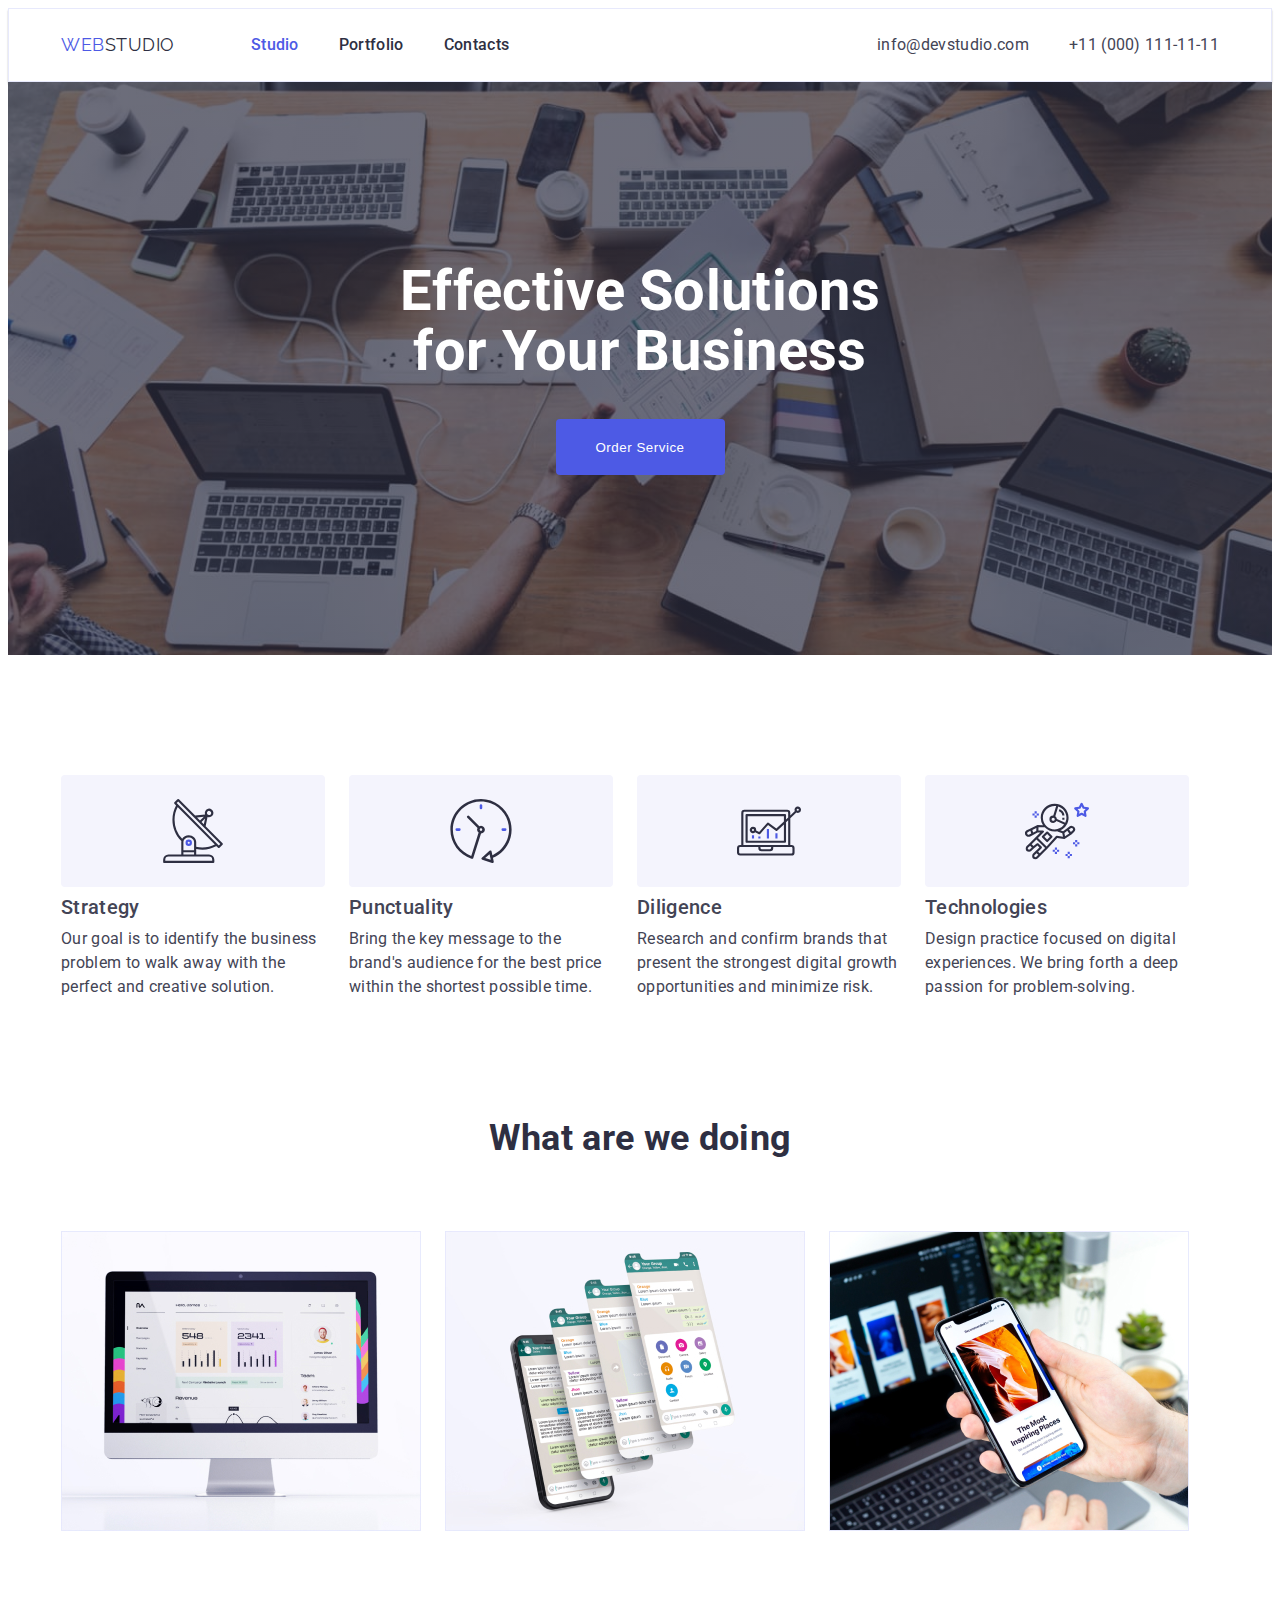
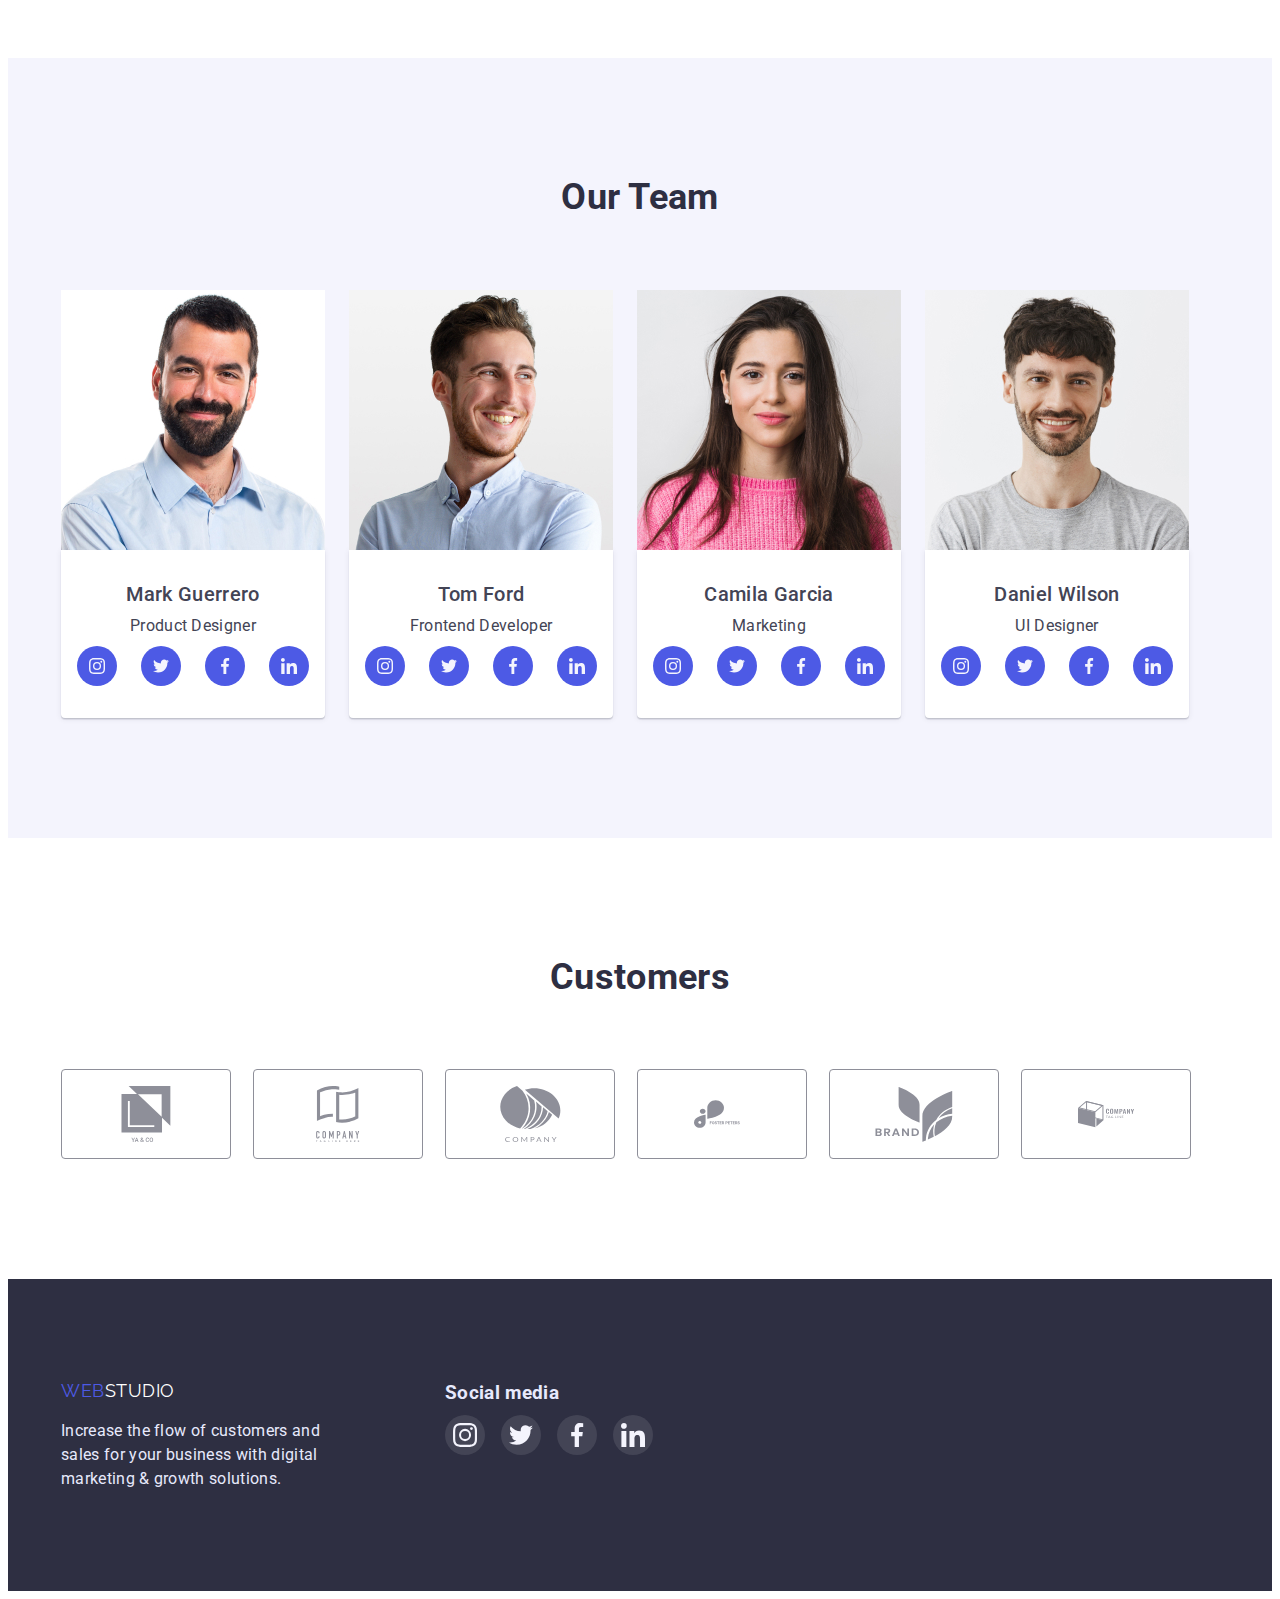
==== index.html @ 61ae816f "Initial commit" ====
<!DOCTYPE html>
<html lang="en">
  <head>
    <meta charset="UTF-8" />
    <meta http-equiv="X-UA-Compatible" content="IE=edge" />
    <meta name="viewport" content="width=device-width, initial-scale=1.0" />
    <title>Studio</title>
    <link
      href="https://fonts.googleapis.com/css2?family=Raleway:wght@800&family=Roboto:wght@400;500;700;900&display=swap"
      rel="stylesheet"
    />
    <link
      rel="stylesheet"
      href="https://cdnjs.cloudflare.com/ajax/libs/modern-normalize/1.1.0/modern-normalize.min.css"
      integrity="sha512-wpPYUAdjBVSE4KJnH1VR1HeZfpl1ub8YT/NKx4PuQ5NmX2tKuGu6U/JRp5y+Y8XG2tV+wKQpNHVUX03MfMFn9Q=="
      crossorigin="anonymous"
      referrerpolicy="no-referrer"
    />
    <link rel="stylesheet" href="./css/styles.css" />
  </head>
  <body class="body">
    <header class="header">
      <div class="conteiner main-nav">
        <nav class="nav">
          <a class="logo" href="./index.html"
            ><span class="accent">Web</span>Studio</a
          >
          <ul class="nav-link list">
            <li><a href="" class="link current">Studio</a></li>
            <li><a href="./portfolio.html" class="link">Portfolio</a></li>
            <li><a href="" class="link">Contacts</a></li>
          </ul>
        </nav>
        <address class="address">
          <ul class="address-list list">
            <li>
              <a class="link" href="mailto:info@devstudio.com"
                >info@devstudio.com</a
              >
            </li>
            <li>
              <a class="link" href="tel:+110001111111">+11 (000) 111-11-11</a>
            </li>
          </ul>
        </address>
      </div>
    </header>

    <main>
      <!--hero-->
      <section class="hero">
        <div class="conteiner">
          <h1 class="hero-title">Effective Solutions for Your Business</h1>
          <button class="button" type="button">Order Service</button>
        </div>
      </section>
      <!--about-->
      <section class="section about">
        <div class="conteiner">
          <!--<ul class="about-list list">
            <li class="about-element">
              <div class="thumb">
                <svg class="about-icon">
                  <use href="./images/symbol-defs.svg#icon-antenna"></use>
                </svg>
              </div>
            </li>
            <li class="about-list list">
              <div class="thumb">
                <svg class="about-icon">
                  <use href="./images/symbol-defs.svg#icon-antenna"></use>
                </svg>
              </div>
            </li>
            <li class="about-list list">
              <div class="thumb">
                <svg class="about-icon">
                  <use href="./images/symbol-defs.svg#icon-antenna"></use>
                </svg>
              </div>
            </li>
            <li class="about-list list">
              <div class="thumb">
                <svg class="about-icon">
                  <use href="./images/symbol-defs.svg#icon-antenna"></use>
                </svg>
              </div>
            </li>
          </ul>-->
          <h2 class="section-title about-title">about</h2>
          <ul class="about-list list">
            <li class="about-element">
              <div class="thumb">
                <svg class="about-icon">
                  <use href="./images/symbol-defs.svg#icon-antenna"></use>
                </svg>
              </div>
              <h3 class="title">Strategy</h3>
              <p>
                Our goal is to identify the business problem to walk away with
                the perfect and creative solution.
              </p>
            </li>
            <li class="about-element">
              <div class="thumb">
                <svg class="about-icon">
                  <use href="./images/symbol-defs.svg#icon-clock"></use>
                </svg>
              </div>
              <h3 class="title">Punctuality</h3>
              <p>
                Bring the key message to the brand's audience for the best price
                within the shortest possible time.
              </p>
            </li>
            <li class="about-element">
              <div class="thumb">
                <svg class="about-icon">
                  <use href="./images/symbol-defs.svg#icon-diagram"></use>
                </svg>
              </div>
              <h3 class="title">Diligence</h3>
              <p>
                Research and confirm brands that present the strongest digital
                growth opportunities and minimize risk.
              </p>
            </li>
            <li class="about-element">
              <div class="thumb">
                <svg class="about-icon">
                  <use href="./images/symbol-defs.svg#icon-astronaut"></use>
                </svg>
              </div>
              <h3 class="title">Technologies</h3>
              <p>
                Design practice focused on digital experiences. We bring forth a
                deep passion for problem-solving.
              </p>
            </li>
          </ul>
        </div>
      </section>
      <!--What are we doing-->
      <section class="section">
        <div class="conteiner">
          <h2 class="section-title">What are we doing</h2>
          <ul class="doing-list list">
            <li>
              <img
                src="./images/photo1.jpg"
                alt="computer"
                width="360"
                height="300"
              />
            </li>
            <li>
              <img
                src="./images/photo2.jpg"
                alt="smartphone"
                width="360"
                height="300"
              />
            </li>
            <li>
              <img
                src="./images/photo3.jpg"
                alt="laptop"
                width="360"
                height="300"
              />
            </li>
          </ul>
        </div>
      </section>
      <!--team-->
      <section class="team-section section">
        <div class="conteiner">
          <h2 class="section-title team-title">Our Team</h2>
          <ul class="team-list list">
            <li>
              <img
                class="image"
                src="./images/photo4.jpg"
                alt="Product Designer's photo"
                width="264"
                height="260"
              />
              <div class="list-element">
                <h3 class="title">Mark Guerrero</h3>
                <p>Product Designer</p>
                <ul class="icon-list list">
                  <li class="team-item">
                    <a class="team-link" href="#">
                      <svg class="team-icon">
                        <use
                          href="./images/symbol-defs.svg#icon-instagram"
                        ></use>
                      </svg>
                    </a>
                  </li>
                  <li class="team-item">
                    <a class="team-link" href="#">
                      <svg class="team-icon">
                        <use href="./images/symbol-defs.svg#icon-twitter"></use>
                      </svg>
                    </a>
                  </li>
                  <li class="team-item">
                    <a class="team-link" href="#">
                      <svg class="team-icon">
                        <use
                          href="./images/symbol-defs.svg#icon-facebook"
                        ></use>
                      </svg>
                    </a>
                  </li>
                  <li class="team-item">
                    <a class="team-link" href="#">
                      <svg class="team-icon">
                        <use
                          href="./images/symbol-defs.svg#icon-linkedin"
                        ></use>
                      </svg>
                    </a>
                  </li>
                </ul>
              </div>
            </li>
            <li>
              <img
                class="image"
                src="./images/photo5.jpg"
                alt="Frontend Developer's photo"
                width="264"
                height="260"
              />
              <div class="list-element">
                <h3 class="title">Tom Ford</h3>
                <p>Frontend Developer</p>
                <ul class="icon-list list">
                  <li class="team-item">
                    <a class="team-link" href="#">
                      <svg class="team-icon">
                        <use
                          href="./images/symbol-defs.svg#icon-instagram"
                        ></use>
                      </svg>
                    </a>
                  </li>
                  <li class="team-item">
                    <a class="team-link" href="#">
                      <svg class="team-icon">
                        <use href="./images/symbol-defs.svg#icon-twitter"></use>
                      </svg>
                    </a>
                  </li>
                  <li class="team-item">
                    <a class="team-link" href="#">
                      <svg class="team-icon">
                        <use
                          href="./images/symbol-defs.svg#icon-facebook"
                        ></use>
                      </svg>
                    </a>
                  </li>
                  <li class="team-item">
                    <a class="team-link" href="#">
                      <svg class="team-icon">
                        <use
                          href="./images/symbol-defs.svg#icon-linkedin"
                        ></use>
                      </svg>
                    </a>
                  </li>
                </ul>
              </div>
            </li>
            <li>
              <img
                class="image"
                src="./images/photo6.jpg"
                alt="photo of a marceter"
                width="264"
                height="260"
              />
              <div class="list-element">
                <h3 class="title">Camila Garcia</h3>
                <p>Marketing</p>
                <ul class="icon-list list">
                  <li class="team-item">
                    <a class="team-link" href="#">
                      <svg class="team-icon">
                        <use
                          href="./images/symbol-defs.svg#icon-instagram"
                        ></use>
                      </svg>
                    </a>
                  </li>
                  <li class="team-item">
                    <a class="team-link" href="#">
                      <svg class="team-icon">
                        <use href="./images/symbol-defs.svg#icon-twitter"></use>
                      </svg>
                    </a>
                  </li>
                  <li class="team-item">
                    <a class="team-link" href="#">
                      <svg class="team-icon">
                        <use
                          href="./images/symbol-defs.svg#icon-facebook"
                        ></use>
                      </svg>
                    </a>
                  </li>
                  <li class="team-item">
                    <a class="team-link" href="#">
                      <svg class="team-icon">
                        <use
                          href="./images/symbol-defs.svg#icon-linkedin"
                        ></use>
                      </svg>
                    </a>
                  </li>
                </ul>
              </div>
            </li>
            <li>
              <img
                class="image"
                src="./images/photo7.jpg"
                alt="UI Designer's photo"
                width="264"
                height="260"
              />
              <div class="list-element">
                <h3 class="title">Daniel Wilson</h3>
                <p>UI Designer</p>
                <ul class="icon-list list">
                  <li class="team-item">
                    <a class="team-link" href="#">
                      <svg class="team-icon">
                        <use
                          href="./images/symbol-defs.svg#icon-instagram"
                        ></use>
                      </svg>
                    </a>
                  </li>
                  <li class="team-item">
                    <a class="team-link" href="#">
                      <svg class="team-icon">
                        <use href="./images/symbol-defs.svg#icon-twitter"></use>
                      </svg>
                    </a>
                  </li>
                  <li class="team-item">
                    <a class="team-link" href="#">
                      <svg class="team-icon">
                        <use
                          href="./images/symbol-defs.svg#icon-facebook"
                        ></use>
                      </svg>
                    </a>
                  </li>
                  <li class="team-item">
                    <a class="team-link" href="#">
                      <svg class="team-icon">
                        <use
                          href="./images/symbol-defs.svg#icon-linkedin"
                        ></use>
                      </svg>
                    </a>
                  </li>
                </ul>
              </div>
            </li>
          </ul>
        </div>
      </section>
      <!--customers-->
      <section class="customers-section section">
        <div class="conteiner">
          <h2 class="section-title">Customers</h2>
          <ul class="customers-list list">
            <li class="customers-item">
              <a class="customers-link" href="#"
                ><svg class="customers-icon">
                  <use href="./images/symbol-defs.svg#icon-group1"></use>
                </svg>
              </a>
            </li>
            <li class="customers-item">
              <a class="customers-link" href="#"
                ><svg class="customers-icon">
                  <use href="./images/symbol-defs.svg#icon-group2"></use>
                </svg>
              </a>
            </li>
            <li class="customers-item">
              <a class="customers-link" href="#"
                ><svg class="customers-icon">
                  <use href="./images/symbol-defs.svg#icon-group3"></use>
                </svg>
              </a>
            </li>
            <li class="customers-item">
              <a class="customers-link" href="#"
                ><svg class="customers-icon">
                  <use href="./images/symbol-defs.svg#icon-group4"></use>
                </svg>
              </a>
            </li>
            <li class="customers-item">
              <a class="customers-link" href="#"
                ><svg class="customers-icon">
                  <use href="./images/symbol-defs.svg#icon-group5"></use>
                </svg>
              </a>
            </li>
            <li class="customers-item">
              <a class="customers-link" href="#"
                ><svg class="customers-icon">
                  <use href="./images/symbol-defs.svg#icon-group6"></use>
                </svg>
              </a>
            </li>
          </ul>
        </div>
      </section>
    </main>
    <footer class="footer">
      <div class="conteiner">
        <div class="footer-box">
          <div class="">
            <a class="logo" href="./index.html"
              ><span class="accent">Web</span>Studio</a
            >
            <p>
              Increase the flow of customers and sales for your business with
              digital marketing & growth solutions.
            </p>
          </div>

          <div class="box-media">
            <h3 class="title">Social media</h3>
            <ul class="media-list list">
              <li class="icon-item">
                <a class="footer-link" href="#">
                  <svg class="footer-icon">
                    <use href="./images/symbol-defs.svg#icon-instagram"></use>
                  </svg>
                </a>
              </li>
              <li class="icon-item">
                <a class="footer-link" href="#">
                  <svg class="footer-icon">
                    <use href="./images/symbol-defs.svg#icon-twitter"></use>
                  </svg>
                </a>
              </li>
              <li class="icon-item">
                <a class="footer-link" href="#">
                  <svg class="footer-icon">
                    <use href="./images/symbol-defs.svg#icon-facebook"></use>
                  </svg>
                </a>
              </li>
              <li class="icon-item">
                <a class="footer-link" href="#">
                  <svg class="footer-icon">
                    <use href="./images/symbol-defs.svg#icon-linkedin"></use>
                  </svg>
                </a>
              </li>
            </ul>
          </div>
        </div>
      </div>
    </footer>
  </body>
</html>
---- css/styles.css ----
:root {
    --primary-text-color: #434455;
    --title-text-color: #2E2F42;
    --accent-color: #4D5AE5;
    --primary-white-color:#fff;
    --primary-btn-color: #404BBF;
}
/* основний колір #434455 */
/* другорядний колір #2E2F42 */
/* білий #FFFFFF */
/* акцент #4D5AE5 */
/* акцент-button фон #404BBF */

.list {
    margin-top: 0;
    margin-bottom: 0;
    padding: 0;

  list-style: none;  
}
.body {
    background-color: var(--primary-white-color);
    color: var(--primary-text-color);
    font-family: roboto, sans-serif;
    letter-spacing: 0.02em;
    font-size: 16px;
    line-height: 1.5;
   
}
.conteiner {
    width: 1158px;
    padding-left: 15px;
    padding-right: 15px;
    margin: 0 auto;
}
/* header */
.header {
    border-bottom: 1px;
    padding: 24px 0;
    border: 1px solid #E7E9FC;
    box-shadow: 0px 3px 1px rgba(0, 0, 0, 0.1),
            0px 2px 1px rgba(0, 0, 0, 0.08),
            0px 2px 2px rgba(0, 0, 0, 0.12);
    

   
}
.logo {
    color: var(--title-text-color);
    font-family: raleway;
    letter-spacing: 0.03em;
    font-size: 18px;
    line-height: 1.33;
    text-decoration: none;
    text-transform: uppercase;
}
.accent {
    color: var(--accent-color);
}
.main-nav { 
    display: flex;
    align-items: center;
}
.nav {
    display: flex;
}
.nav-link {
    display: flex;
    margin-left: 76px;
}
.nav-link li + li{
    margin-left: 40px;

}

.nav-link .link {
    color: var(--title-text-color);
    font-weight: 500;
    text-decoration: none;
}
.nav-link .link:hover, .nav-link .link:focus {
    color: #404BBF;
}
.nav-link .link.current {
    color: var(--accent-color);
}

.address {
    margin-left: auto;
}
.address-list li + li {
    margin-left: 40px;
}
.address-list {
    display: flex;
   
}
.address-list .link {
   
    color: var(--primary-text-color);
    text-decoration: none;
    font-style: normal;
}
.address-list .link:hover, .address-list .link:focus {
    color: #404BBF;
}
/* hero*/
.hero {
    background-color: var(--title-text-color);
    text-align: center;
    padding: 180px 0;
    background-image: linear-gradient(rgba(46, 47, 66, 0.7), rgba(46, 47, 66, 0.7)),
    url('../images/peopleoffice.jpg');
    background-repeat: no-repeat;
    background-position: center;
    background-size: cover;
    max-width: 1440px;
    margin: 0 auto;
   
}
.hero-title {
    margin-top: 0;
    margin-left: auto;
    margin-right: auto;
    color: var(--primary-white-color);
    font-size: 56px;
    line-height: 1.07;
    width: 500px;
   
}
.hero .button {
    display: inline-block;
    border-radius: 4px;
    padding: 16px 32px;
    min-width: 169px;
    height: 56px;
    border: 1px solid transparent;

    background-color: var(--accent-color);
    color: var(--primary-white-color);
    font-weight: 500;
    cursor: pointer;
    align-items: center;
    letter-spacing: 0.04em;
    }

.hero .button:hover {
    background-color: #404BBF;
}
/* main */

.section {
    padding: 120px 0;
}
.section-title {
    margin-top: 0;
    margin-bottom: 72px;
    
    color: var(--title-text-color);
    font-size: 36px;
    line-height: 1.1;
    text-align: center;
}
.title {
    margin-top: 0;
    margin-bottom: 8px;
}
.about {
    padding-bottom:  0;
}
.about-title {
    display: none;
}
.about-list {
    display: flex;
  
}
.about-list li + li {
    margin-left: 24px;
}
.about-list p, .team-list p {
    margin-top: 0;
    margin-bottom: 0;
}
.about-list .title, .team-list .title, .portfolio-list .title {
    font-weight: 500;
    font-size: 20px;
    line-height: 1.2;
}

.about-element {
    width: 264px;

}
.thumb {
    display: flex;
    align-items: center;
    justify-content: center;
    height: 112px;
    margin-bottom: 8px;
    background: #F4F4FD;
    border-radius: 4px;
}
.about-icon {
    display: inline-block;
    width: 64px;
    height: 64px;
    
    
  

}
/*.about-element::before {
    display: block;
    height: 112px;
    background-size: contain;
    background-position: center;
    background-color: #F4F4FD;
    border-radius: 4px;

}*/
.doing-list {
    display: flex;
}
.doing-list li + li{
    margin-left: 24px;
}

.team-section {

    background-color: #F4F4FD;
}
.team-title{
    margin-top: 0;
    margin-bottom: 72px;
}
.team-list{
    display: flex;
}
.team-list li + li, .portfolio-nav li + li {
    margin-left: 24px;
}
.image {
    display: block;
    max-width: 100%;
    height: auto;
}
.list-element {
    text-align: center;
    background-color: var(--primary-white-color);
    padding: 32px 0;
    box-shadow: 0px 1px 6px rgba(46, 47, 66, 0.08), 0px 1px 1px rgba(46, 47, 66, 0.16), 0px 2px 1px rgba(46, 47, 66, 0.08);
    border-radius: 0px 0px 4px 4px;
}

.icon-list {
    display: flex; 
    justify-content: center;
    padding: 0px;
    margin-top: 8px;
    margin-left: 16px;
    width: 232px;
    height: 40px;
   
}
.team-item {

}
.team-link {
    display: flex;
    align-items: center;
    justify-content: center;
    background-color: #4D5AE5;
    border-radius: 50%;
    width: 40px;
    height: 40px;
}
.team-link:hover {
    border-radius: 50%;
    width: 40px;
    height: 40px;
    background-color: #404BBF;

}
.team-icon {
    width: 16px;
    height: 16px;

}
/*customers*/

.customers-section{
    padding-top: 120px;
    padding-bottom: 120px;
    
}
.customers-list {
    display: flex;
    flex-direction: row;
    align-items: flex-start;
    padding: 0px;
    gap: 24px;

}
.customers-item {
    width: 168px;
}

.customers-link {
    display: flex;
    align-items: center;
    justify-content: center;
    width: 100%;
    height: 88px;
    fill: #8E8F99;
    border: 1px solid #8E8F99;
    border-radius: 4px;
   
}

.customers-link:hover,
.customers-link:focus {
  fill: var(--primary-btn-color);
    border-color: var(--primary-btn-color);
}
.customers-icon {
    width: 104px;
    height: 56px;
 
}



/*portfolio*/

.portfolio-section {
    padding-top: 96px;
    padding-bottom: 120px;
}

.portfolio-title {
    display: none;
}
.portfolio-nav {
    display: flex;
    justify-content: center;
    margin-bottom: 72px;
}
.portfolio-nav .button {
    border-radius: 4px;
}
/*button*/
.list .button {
    cursor: pointer;
    background-color: #F4F4FD;
    font-weight: 500;
    font-size: 16px;
    line-height: 1.5;
    align-items: center;
    text-align: center;
    letter-spacing: 0.04em;
    color: var(--accent-color);
    border: none;
    padding: 12px 24px;
}

.list .button:hover,
.list .button:focus {
    background-color: #404BBF;
    color: var(--primary-white-color);
    box-shadow: 0px 3px 1px rgba(0, 0, 0, 0.1), 0px 2px 1px rgba(0, 0, 0, 0.08), 0px 2px 2px rgba(0, 0, 0, 0.12);
}
.portfolio-list {
    display: flex;
    flex-wrap: wrap;
    gap: 48px 24px; 

}
.portfolio-element {
    border: 1px solid #E7E9FC ;
    flex-basis: calc((100% - 48px) / 3);
    }
.portfolio-element:hover {
    box-shadow: 0px 1px 6px rgba(46, 47, 66, 0.08), 0px 1px 1px rgba(46, 47, 66, 0.16), 0px 2px 1px rgba(46, 47, 66, 0.08);
}

.portfolio-element:nth-child(3n) {
    margin-right: 0;
}
.div-element {
    background-color: var(--primary-white-color);
    padding: 32px 0;
    padding-left: 16px;
}
.div-element p {
    margin: 0;
}

/*footer*/
.footer {
   
    background-color: var(--title-text-color) ;
    color: #E7E9FC;
    padding: 100px 0;
}
.footer-box {
    display: flex;
    align-items: flex-start;
    
}

.footer .logo {
    display: inline-block;
    margin-bottom: 16px;
    color: var(--primary-white-color);
}
.footer p {
    width: 264px;
    margin-top: 0;
    margin-bottom: 0;
}
.box-media {
    margin-left: 120px;
}

.media-list {
    width: 208px;
    height: 80px;
   
}
.footer-item {
    display: inline-block;
   
}
.footer-item .title {
    margin-bottom: 16px;
}
.media-list {
    display: flex;
    padding: 0px;
    gap: 16px;
    width: 208px;
    height: 40px;
   
}
.footer-link {
    display: flex;
    align-items: center;
    justify-content: center;
    border-radius: 50%;
    width: 40px;
    height: 40px;
    background: rgba(255, 255, 255, 0.1);
}
.footer-link:hover {
    background-color: #31D0AA;
   
}
.footer-link :focus {
    background-color: #31D0AA;
}

.footer-icon {
    width: 24px;
    height: 24px;
    
}
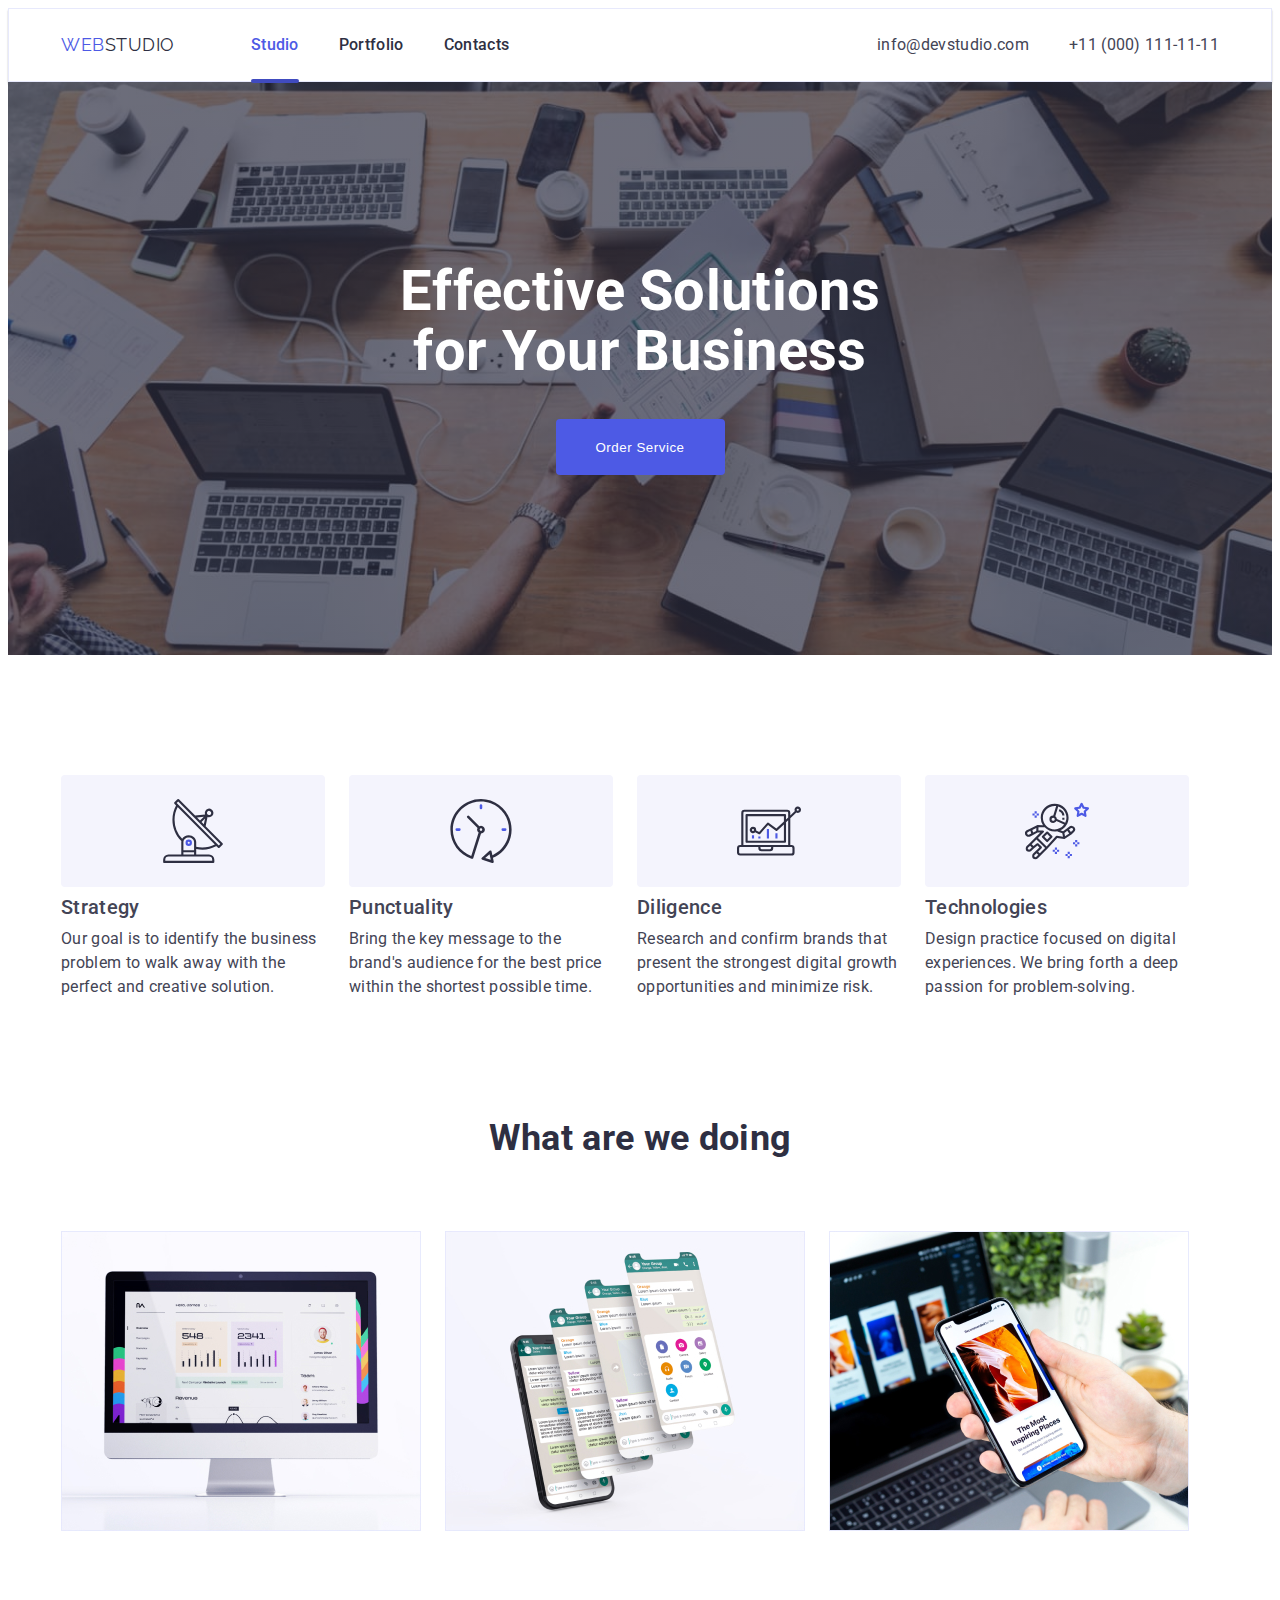
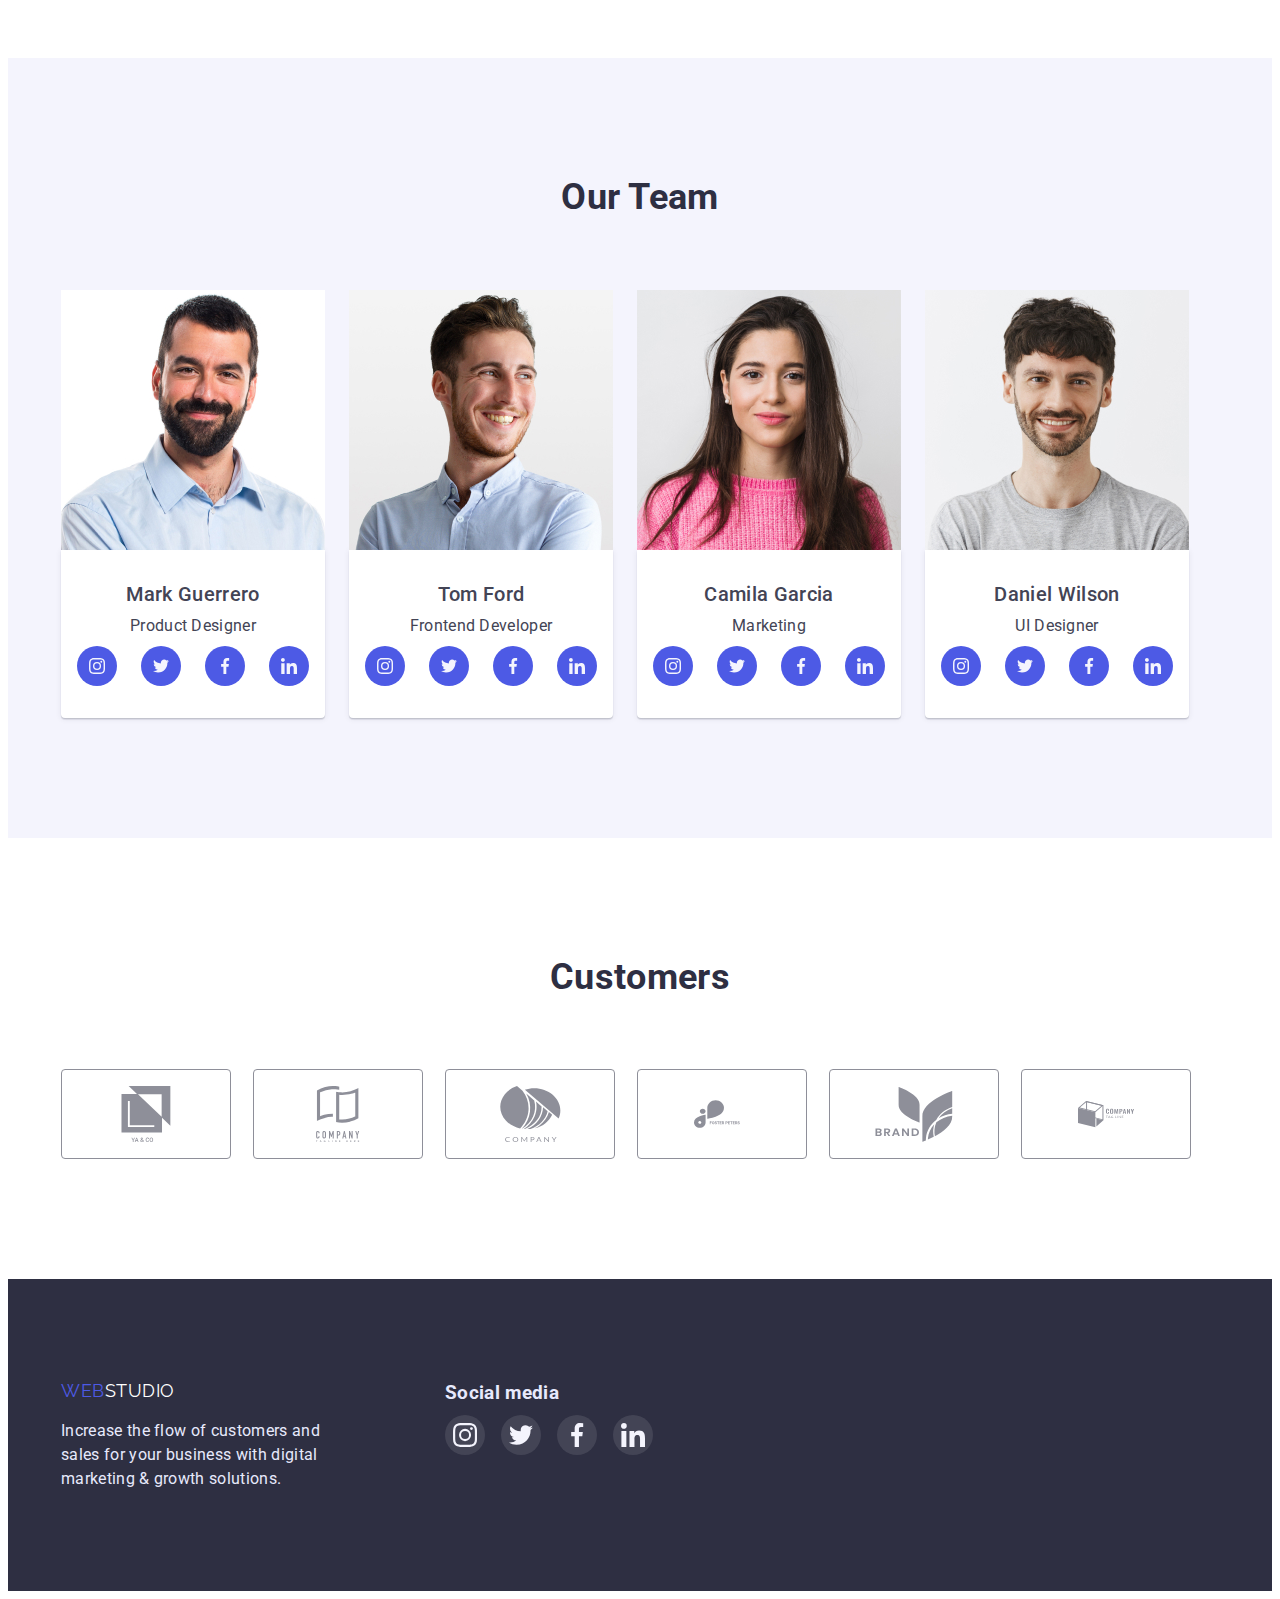
==== commit 22d7279a: "add modal, overlay" ====
--- a/index.html
+++ b/index.html
@@ -51,9 +51,23 @@
       <section class="hero">
         <div class="conteiner">
           <h1 class="hero-title">Effective Solutions for Your Business</h1>
-          <button class="button" type="button">Order Service</button>
+          <button class="button" type="button" data-modal-open>
+            Order Service
+          </button>
         </div>
       </section>
+      <div class="backdrop is-hidden" data-modal>
+        <div class="modal">
+          <button class="button" data-modal-close>
+            <svg class="close">
+              <use
+                href="./images/symbol-defs.svg#icon-close-black-18dp-2-1-1"
+              ></use>
+            </svg>
+          </button>
+        </div>
+      </div>
+
       <!--about-->
       <section class="section about">
         <div class="conteiner">
@@ -476,5 +490,6 @@
         </div>
       </div>
     </footer>
+    <script src="./js/modal.js"></script>
   </body>
 </html>
--- a/css/styles.css
+++ b/css/styles.css
@@ -28,6 +28,7 @@
    
 }
 .conteiner {
+   
     width: 1158px;
     padding-left: 15px;
     padding-right: 15px;
@@ -77,13 +78,37 @@
     color: var(--title-text-color);
     font-weight: 500;
     text-decoration: none;
+
+    transition: color 250ms cubic-bezier(0.4, 0, 0.2, 1);
 }
 .nav-link .link:hover, .nav-link .link:focus {
     color: #404BBF;
 }
 .nav-link .link.current {
     color: var(--accent-color);
-}
+
+}
+
+.link.current {
+    position: relative;
+}
+
+.link.current::after {
+    content: '';
+    position: absolute;
+
+    display: block;
+    width: 100%;
+    height: 4px;
+    left: 0px;
+    top: 44px;
+
+    background: #404BBF;
+    border-radius: 2px;
+
+}
+
+
 
 .address {
     margin-left: auto;
@@ -100,10 +125,14 @@
     color: var(--primary-text-color);
     text-decoration: none;
     font-style: normal;
+
+    transition: color 250ms cubic-bezier(0.4, 0, 0.2, 1);
 }
 .address-list .link:hover, .address-list .link:focus {
     color: #404BBF;
 }
+
+
 /* hero*/
 .hero {
     background-color: var(--title-text-color);
@@ -142,10 +171,70 @@
     cursor: pointer;
     align-items: center;
     letter-spacing: 0.04em;
+
+    transition: background-color 250ms cubic-bezier(0.4, 0, 0.2, 1);
     }
 
 .hero .button:hover {
     background-color: #404BBF;
+}
+
+.backdrop {
+    position: fixed;
+    width: 100%;
+    height: 100%;
+    left: 0px; 
+    top: 0px;
+
+    background: rgba(46, 47, 66, 0.4);
+}
+.backdrop.is-hidden {
+    opacity: 0;
+    pointer-events: none;
+    visibility: ;
+}
+
+.modal {
+
+    position: absolute;
+    top: 50%;
+    left: 50%;
+    transform: translate(-50%, -50%);
+    min-width: 408px;
+    min-height: 576px;
+    background: #FCFCFC;
+    box-shadow: 0px 1px 1px rgba(0, 0, 0, 0.14), 0px 1px 3px rgba(0, 0, 0, 0.12), 0px 2px 1px rgba(0, 0, 0, 0.2);
+    border-radius: 4px;
+
+    
+}
+.modal .button {
+    position: absolute;
+    width: 24px;
+    height: 24px;
+    top: 24px;
+    right: 24px;
+    border-radius: 50%;
+    background-color: #F4F4FD;
+
+    transition: background-color 250ms cubic-bezier(0.4, 0, 0.2, 1);
+}
+.modal .button:hover .modal .button:focus {
+    width: 24px;
+    height: 24px;
+    top: 24px;
+    right: 24px;
+    border-radius: 50%;
+    background-color: #404BBF;
+}
+.close {
+    position: absolute;
+    top: 50%;
+    left: 50%;
+    transform: translate(-50%, -50%);
+    width: 8px;
+    height: 8px;
+    fill: #2E2F42;
 }
 /* main */
 
@@ -274,6 +363,8 @@
     border-radius: 50%;
     width: 40px;
     height: 40px;
+
+    transition: background-color 250ms cubic-bezier(0.4, 0, 0.2, 1);
 }
 .team-link:hover {
     border-radius: 50%;
@@ -315,6 +406,8 @@
     fill: #8E8F99;
     border: 1px solid #8E8F99;
     border-radius: 4px;
+
+    transition: fill 250ms cubic-bezier(0.4, 0, 0.2, 1), border-color 250ms cubic-bezier(0.4, 0, 0.2, 1);
    
 }
 
@@ -362,7 +455,12 @@
     color: var(--accent-color);
     border: none;
     padding: 12px 24px;
-}
+
+    
+
+    transition: background-color 250ms cubic-bezier(0.4, 0, 0.2, 1), color 250ms cubic-bezier(0.4, 0, 0.2, 1), box-shadow 250ms cubic-bezier(0.4, 0, 0.2, 1);
+}
+
 
 .list .button:hover,
 .list .button:focus {
@@ -379,13 +477,71 @@
 .portfolio-element {
     border: 1px solid #E7E9FC ;
     flex-basis: calc((100% - 48px) / 3);
-    }
+
+    transition: box-shadow 250ms cubic-bezier(0.4, 0, 0.2, 1);
+}
+
 .portfolio-element:hover {
     box-shadow: 0px 1px 6px rgba(46, 47, 66, 0.08), 0px 1px 1px rgba(46, 47, 66, 0.16), 0px 2px 1px rgba(46, 47, 66, 0.08);
 }
 
 .portfolio-element:nth-child(3n) {
     margin-right: 0;
+}
+/*
+
+
+
+
+
+*/
+.overlay {
+    position: relative;
+    overflow: hidden;
+
+}
+.overlay::after {
+    position: absolute;
+    content: '';
+    display: inline-block;
+    top: 0;
+    left: 0;
+    width: 100%;
+    height: 100%;
+    background-color: #4D5AE5;
+    transform: translateY(100%);
+
+    transition: transform 250ms cubic-bezier(0.4, 0, 0.2, 1);
+
+}
+.overlay-text {
+    position: absolute;
+    top: 0;
+    left: 0;
+    width: 100%;
+    height: 100%;
+    
+    padding-top: 40px;
+    padding-left: 32px;
+    padding-right: 32px;
+    font-weight: 400;
+    font-size: 16px;
+    line-height: 24px;
+    letter-spacing: 0.02em;
+   
+    color: #F4F4FD;
+    background-color: #4D5AE5;
+    transform: translateY(100%);
+    
+    transition: transform 250ms cubic-bezier(0.4, 0, 0.2, 1);
+
+}
+.overlay-text p {
+    position: absolute;
+    color: #F4F4FD;
+}
+.link:hover .overlay-text {
+    transform: translateY(0);
 }
 .div-element {
     background-color: var(--primary-white-color);
@@ -451,12 +607,14 @@
     width: 40px;
     height: 40px;
     background: rgba(255, 255, 255, 0.1);
+
+    transition: background-color 250ms cubic-bezier(0.4, 0, 0.2, 1);
 }
 .footer-link:hover {
     background-color: #31D0AA;
    
 }
-.footer-link :focus {
+.footer-link:focus {
     background-color: #31D0AA;
 }
 
